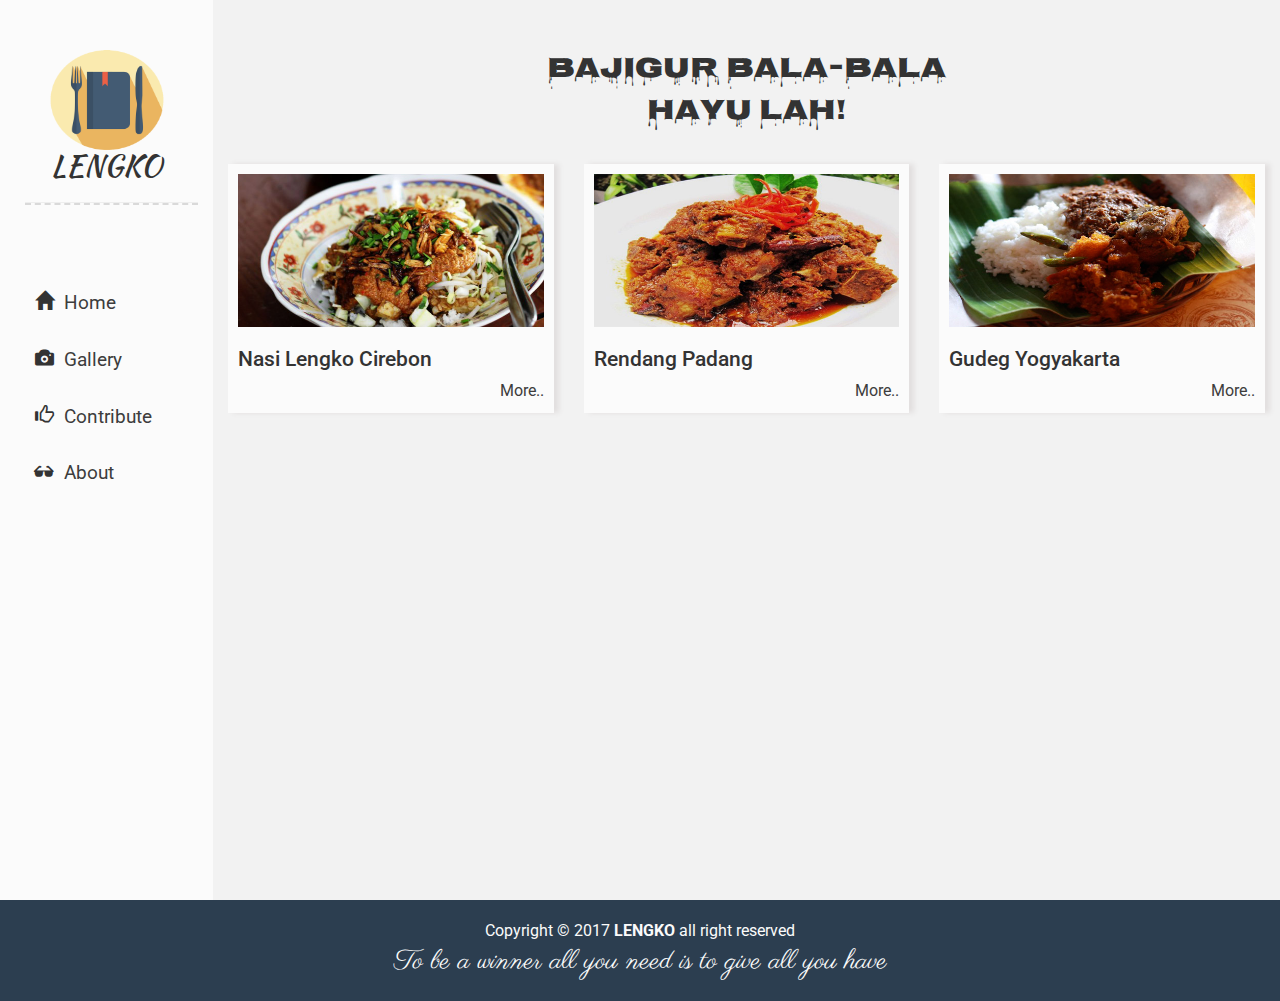
==== index.html @ 7357c733 "home & about" ====
<!DOCTYPE html>
<html>
  <head>
    <meta charset="utf-8">
    <link rel="stylesheet" href="assets/bootstrap/css/bootstrap.css" />
    <link rel="stylesheet" href="assets/custom/css/general.css" />
    <link rel="icon" type="image/x-icon" href="resources/img/favicon.png" />
    <title>LENGKO - Home</title>
  </head>
  <body>
    <div class="container-fluid">
      <div class="row" style="margin-bottom: 0px;">
        <div id="navbar" class="col-md-2">
          <img class="img-center" src="resources/img/logo.png" alt="" width="120px" height="100px" />
          <h1 class="brand-text">LENGKO</h1>
          <hr class="dashed" />

          <ul class="left-navbar" style="margin-top:50px; margin-bottom:100px;">
            <li class="text-left">
              <span class="glyphicon glyphicon-home" aria-hidden="true"></span>&nbsp;
              <a class="navbar-link" href="index.html">Home</a>
            </li>
            <li class="text-left">
              <span class="glyphicon glyphicon-camera" aria-hidden="true"></span>&nbsp;
              <a class="navbar-link" href="gallery.html">Gallery</a>
            </li>
            <li class="text-left">
              <span class="glyphicon glyphicon-thumbs-up" aria-hidden="true"></span>&nbsp;
              <a class="navbar-link" href="contribute.html">Contribute</a>
            </li>
            <li class="text-left">
              <span class="glyphicon glyphicon-sunglasses" aria-hidden="true"></span>&nbsp;
              <a class="navbar-link" href="about.html">About</a>
            </li>
          </ul>
        </div>
        <div id="content" class="col-md-10">

          <div class="row mrg-btm-20">
            <div class="col-md-12 text-center">
              <quote class="nosifer">
                Bajigur bala-bala <br />hayu lah!
              </quote>
            </div>
          </div>

          <div class="row">
            <div class="col-md-4">
              <div class="menu">
                <img src="resources/img/menus/img1-lengko-cirebon.jpg" alt="Nasi Lengko Cirebon" width="100%" height="" />
                <h2 class="menu-title">Nasi Lengko Cirebon</h2>
                <a href="#" class="pull-right">More..</a>
                <br />
              </div>
            </div>
            <div class="col-md-4">
              <div class="menu">
                <img src="resources/img/menus/img2-rendang-padang.jpg" alt="Nasi Lengko Cirebon" width="100%" height="" />
                <h2 class="menu-title">Rendang Padang</h2>
                <a href="#" class="pull-right">More..</a>
                <br />
              </div>
            </div>
            <div class="col-md-4">
              <div class="menu">
                <img src="resources/img/menus/img3-gudeg-yogyakarta.jpg" alt="Nasi Lengko Cirebon" width="100%" height="" />
                <h2 class="menu-title">Gudeg Yogyakarta</h2>
                <a href="#" class="pull-right">More..</a>
                <br />
              </div>
            </div>
          </div>

        </div>
      </div>
      <div class="row footer">
        <div class="col-md-12">
          <div class="text-center">
            Copyright &copy; 2017 <strong>LENGKO</strong> all right reserved <br />
            <quote class="parisienne">To be a winner all you need is to give all you have</quote>
          </div>
        </div>
      </div>
    </div>


    <script type="text/javascript" src="assets/jquery/jquery.js"></script>
    <script type="text/javascript" src="assets/custom/js/general.js"></script>
    <script type="text/javascript" src="assets/bootstrap/js/bootstrap.js"></script>
  </body>
</html>
---- assets/custom/css/general.css ----
@import url('https://fonts.googleapis.com/css?family=Material+Icons|Kaushan+Script|Nosifer|Roboto|Parisienne|Rochester');

body {
  font-family: "Roboto","sans-serif", "Arial", "Verdana";
  font-size: 12pt;
}

a {
  color: #3d3d3d;
}

a:hover, a:active, a:focus {
  color: #1c1b1b;
}

a.navbar-link {
  color: #3d3d3d;
}

a.navbar-link:hover,
a.navbar-link:active,
a.navbar-link:focus{
  text-decoration: none;
  border-bottom: 3px solid #3d3d3d;
}

h1.brand-text {
  margin: 15px 0px 15px 0px;
  text-align: center;
  margin: 0px 5px 5px 5px;
  font-size: 22pt;
  font-family: 'Kaushan Script', cursive;
}

hr.dashed {
  border-bottom: 2px dashed #d9d9d9;
  margin-left: 10px;
}

ul.left-navbar {
  list-style-type: none;
  padding: 5px;
}

ul.left-navbar > li {
  margin: 30px 0px 30px 0px;
  font-size: 14pt;
  padding-left: 15px;
}

quote.nosifer {
  font-size: 22pt;
  font-family: 'Nosifer', cursive;
}

quote.parisienne {
  font-size: 20pt;
  font-family: 'Parisienne', cursive;
}

quote.rochester {
  font-size: 18pt;
  font-family: 'Rochester', cursive;
}

quote.rochester > small {
  font-weight: bolder;
}

div.menu {
  background-color: #fbfbfb;
  box-shadow: 5px 0px 5px #e2dfdf;
  padding: 10px;
  margin-bottom: 10px;
  margin-top: 10px;
}

h2.menu-title {
  font-size: 16pt;
}

div.footer {
  background-color: #2c3e50;
  color: #fbfbfb;
  padding: 20px 0px 20px 0px;
}

#navbar {
  background-color: #fbfbfb;
  padding-top:50px;
  min-height: 100vh;
}

#content {
  background-color: #f2f2f2;
  padding-top:50px;
  min-height: 100vh;
}

.img-center {
  margin-left: auto;
  margin-right: auto;
  display: block;
}

.mrg-btm-20 {
  margin-bottom: 20px;
}

.mrg-btm-30 {
  margin-bottom: 30px;
}
/*
  https://stackoverflow.com/questions/19695784/how-can-i-make-bootstrap-columns-all-the-same-height
*/
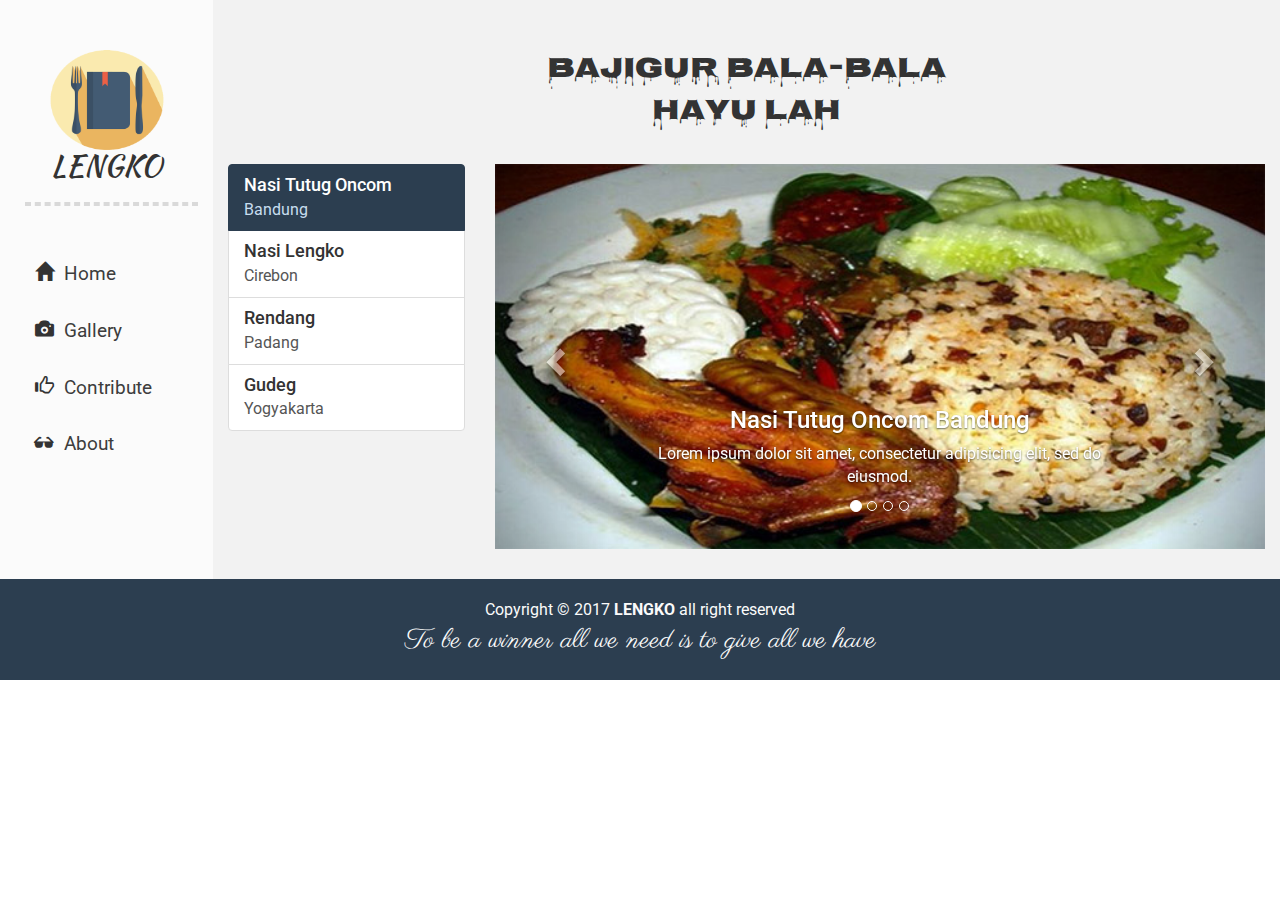
==== commit 4d5f3086: "home, gallery, about" ====
--- a/index.html
+++ b/index.html
@@ -9,13 +9,13 @@
   </head>
   <body>
     <div class="container-fluid">
-      <div class="row" style="margin-bottom: 0px;">
+      <div class="row">
         <div id="navbar" class="col-md-2">
           <img class="img-center" src="resources/img/logo.png" alt="" width="120px" height="100px" />
           <h1 class="brand-text">LENGKO</h1>
           <hr class="dashed" />
 
-          <ul class="left-navbar" style="margin-top:50px; margin-bottom:100px;">
+          <ul class="left-navbar">
             <li class="text-left">
               <span class="glyphicon glyphicon-home" aria-hidden="true"></span>&nbsp;
               <a class="navbar-link" href="index.html">Home</a>
@@ -36,48 +36,104 @@
         </div>
         <div id="content" class="col-md-10">
 
-          <div class="row mrg-btm-20">
+          <div class="row mrg-btm-30">
             <div class="col-md-12 text-center">
               <quote class="nosifer">
-                Bajigur bala-bala <br />hayu lah!
+                Bajigur bala-bala <br />hayu lah
               </quote>
             </div>
           </div>
 
-          <div class="row">
-            <div class="col-md-4">
-              <div class="menu">
-                <img src="resources/img/menus/img1-lengko-cirebon.jpg" alt="Nasi Lengko Cirebon" width="100%" height="" />
-                <h2 class="menu-title">Nasi Lengko Cirebon</h2>
-                <a href="#" class="pull-right">More..</a>
-                <br />
+          <div class="row mrg-btm-30">
+            <div class="col-md-3">
+              <div class="list-group">
+                <a href="#" class="list-group-item active">
+                  <h4 class="list-group-item-heading">Nasi Tutug Oncom</h4>
+                  <p class="list-group-item-text">
+                    Bandung
+                  </p>
+                </a>
+                <a href="#" class="list-group-item">
+                  <h4 class="list-group-item-heading">Nasi Lengko</h4>
+                  <p class="list-group-item-text">
+                    Cirebon
+                  </p>
+                </a>
+                <a href="#" class="list-group-item">
+                  <h4 class="list-group-item-heading">Rendang</h4>
+                  <p class="list-group-item-text">
+                    Padang
+                  </p>
+                </a>
+                <a href="#" class="list-group-item">
+                  <h4 class="list-group-item-heading">Gudeg</h4>
+                  <p class="list-group-item-text">
+                    Yogyakarta
+                  </p>
+                </a>
               </div>
             </div>
-            <div class="col-md-4">
-              <div class="menu">
-                <img src="resources/img/menus/img2-rendang-padang.jpg" alt="Nasi Lengko Cirebon" width="100%" height="" />
-                <h2 class="menu-title">Rendang Padang</h2>
-                <a href="#" class="pull-right">More..</a>
-                <br />
-              </div>
-            </div>
-            <div class="col-md-4">
-              <div class="menu">
-                <img src="resources/img/menus/img3-gudeg-yogyakarta.jpg" alt="Nasi Lengko Cirebon" width="100%" height="" />
-                <h2 class="menu-title">Gudeg Yogyakarta</h2>
-                <a href="#" class="pull-right">More..</a>
-                <br />
-              </div>
+            <div class="col-md-9">
+              <div id="current-product" class="carousel slide" data-ride="carousel">
+                <ol class="carousel-indicators">
+                  <li data-target="#current-product" data-slide-to="0" class="active"></li>
+                  <li data-target="#current-product" data-slide-to="1"></li>
+                  <li data-target="#current-product" data-slide-to="2"></li>
+                  <li data-target="#current-product" data-slide-to="3"></li>
+                </ol>
+
+                <div class="carousel-inner" role="listbox">
+                  <div class="item active">
+                    <img src="resources/img/menus/img4-nasi-tutug-oncom-bandung.jpg" alt="" width="100%" height="250px">
+                    <div class="carousel-caption">
+                      <h3>Nasi Tutug Oncom Bandung</h3>
+                      <p>Lorem ipsum dolor sit amet, consectetur adipisicing elit, sed do eiusmod.</p>
+                    </div>
+                  </div>
+                  <div class="item">
+                    <img src="resources/img/menus/img1-lengko-cirebon.jpg" alt="" width="100%" height="250px">
+                    <div class="carousel-caption">
+                      <h3>Nasi Lengko Cirebon</h3>
+                      <p>Lorem ipsum dolor sit amet, consectetur adipisicing elit, sed do eiusmod.</p>
+                    </div>
+                  </div>
+                  <div class="item">
+                    <img src="resources/img/menus/img2-rendang-padang.jpg" alt="" width="100%" height="250px">
+                    <div class="carousel-caption">
+                      <h3>Rendang Padang</h3>
+                      <p> Ut enim ad minim veniam, quis nostrud exercitation ullamco laboris.</p>
+                    </div>
+                  </div>
+                  <div class="item">
+                    <img src="resources/img/menus/img3-gudeg-yogyakarta.jpg" alt="" width="100%" height="250px">
+                    <div class="carousel-caption">
+                      <h3>Gudeg Yogyakarta</h3>
+                      <p>Duis aute irure dolor in reprehenderit in voluptate velit esse cillum.</p>
+                    </div>
+                  </div>
+
+                </div>
+
+                <a class="left carousel-control" href="#current-product" role="button" data-slide="prev">
+                  <span class="glyphicon glyphicon-chevron-left" aria-hidden="true"></span>
+                  <span class="sr-only">&previous;</span>
+                </a>
+                <a class="right carousel-control" href="#current-product" role="button" data-slide="next">
+                  <span class="glyphicon glyphicon-chevron-right" aria-hidden="true"></span>
+                  <span class="sr-only">&next;</span>
+                </a>
+              </div><!-- end carousel -->
             </div>
           </div>
 
         </div>
       </div>
-      <div class="row footer">
+
+      <div id="footer" class="row">
         <div class="col-md-12">
           <div class="text-center">
             Copyright &copy; 2017 <strong>LENGKO</strong> all right reserved <br />
-            <quote class="parisienne">To be a winner all you need is to give all you have</quote>
+            <quote class="parisienne">To be a winner all we need is to give all we have</quote>
           </div>
         </div>
       </div>
@@ -86,6 +142,7 @@
 
     <script type="text/javascript" src="assets/jquery/jquery.js"></script>
     <script type="text/javascript" src="assets/custom/js/general.js"></script>
+    <script type="text/javascript" src="assets/custom/js/data.js"></script>
     <script type="text/javascript" src="assets/bootstrap/js/bootstrap.js"></script>
   </body>
 </html>
--- a/assets/custom/css/general.css
+++ b/assets/custom/css/general.css
@@ -1,8 +1,14 @@
-@import url('https://fonts.googleapis.com/css?family=Material+Icons|Kaushan+Script|Nosifer|Roboto|Parisienne|Rochester');
+@import url('https://fonts.googleapis.com/css?family=Material+Icons|Kaushan+Script|Nosifer|Roboto|Parisienne|Rochester|Playfair+Display');
+@font-face {
+  font-family: 'MS Mincho';
+  src: url('/../resources/fonts/msmincho.ttf');
+}
 
+html,
 body {
   font-family: "Roboto","sans-serif", "Arial", "Verdana";
   font-size: 12pt;
+  height:100%;
 }
 
 a {
@@ -33,7 +39,7 @@
 }
 
 hr.dashed {
-  border-bottom: 2px dashed #d9d9d9;
+  border: 2px dashed #d9d9d9;
   margin-left: 10px;
 }
 
@@ -48,9 +54,37 @@
   padding-left: 15px;
 }
 
+.list-group > a.active,
+.list-group > a.active:hover,
+.list-group > a.active:focus,
+.list-group > a.active:active {
+  background-color: #2c3e50;
+  color: #ffffff;
+  border-color: #2c3e50;
+}
+
+.list-group > a.active > p {
+  color: #ffffff;
+}
+
+.pagination > li > a {
+  color: #2c3e50;
+}
+
+.pagination > li > a:hover,
+.pagination > li > a:focus {
+  color: #2c3e50;
+}
+
 quote.nosifer {
   font-size: 22pt;
   font-family: 'Nosifer', cursive;
+}
+
+quote.msmincho {
+  font-size: 40pt;
+  font-family: 'MS Mincho', sans-serif;
+  font-weight: bold;
 }
 
 quote.parisienne {
@@ -67,6 +101,15 @@
   font-weight: bolder;
 }
 
+quote.playfair {
+  font-size: 14pt;
+  font-family: 'Playfair Display', cursive;
+}
+
+quote.playfair > small {
+  font-weight: bolder;
+}
+
 div.menu {
   background-color: #fbfbfb;
   box-shadow: 5px 0px 5px #e2dfdf;
@@ -79,28 +122,43 @@
   font-size: 16pt;
 }
 
-div.footer {
-  background-color: #2c3e50;
-  color: #fbfbfb;
-  padding: 20px 0px 20px 0px;
-}
-
 #navbar {
   background-color: #fbfbfb;
   padding-top:50px;
-  min-height: 100vh;
+  min-height: 90vh;
 }
 
 #content {
   background-color: #f2f2f2;
   padding-top:50px;
-  min-height: 100vh;
+  min-height: 90vh;
+}
+
+#footer {
+  background-color: #2c3e50;
+  color: #fbfbfb;
+  padding: 20px 0px 20px 0px;
+  bottom:0px;
 }
 
 .img-center {
   margin-left: auto;
   margin-right: auto;
   display: block;
+}
+
+.obj-center {
+  margin: auto;
+  width: 50%;
+  padding: 10px;
+}
+
+.mrg-top-0 {
+  margin-top: 0px;
+}
+
+.mrg-btm-0 {
+  margin-bottom: 0px;
 }
 
 .mrg-btm-20 {
@@ -110,6 +168,20 @@
 .mrg-btm-30 {
   margin-bottom: 30px;
 }
+
+@media screen and (min-width: @screen-sm-min) {
+
+}
+
 /*
   https://stackoverflow.com/questions/19695784/how-can-i-make-bootstrap-columns-all-the-same-height
 */
+
+.row{
+    overflow: hidden;
+}
+
+[class*="col-"]{
+    margin-bottom: -99999px;
+    padding-bottom: 99999px;
+}
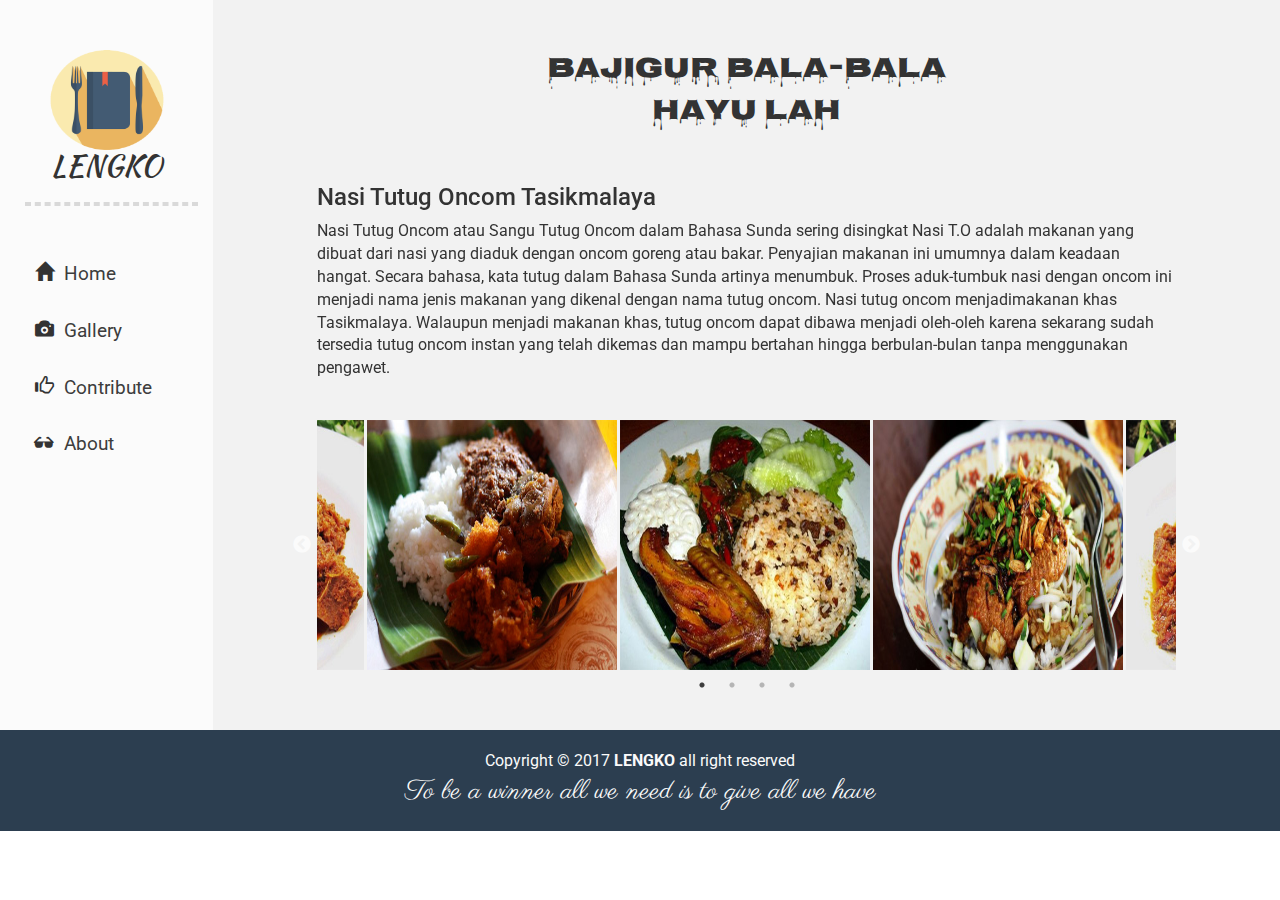
==== commit 521b6b34: "slick, modal, content" ====
--- a/index.html
+++ b/index.html
@@ -3,6 +3,8 @@
   <head>
     <meta charset="utf-8">
     <link rel="stylesheet" href="assets/bootstrap/css/bootstrap.css" />
+    <link rel="stylesheet" href="assets/slick/slick.css" />
+    <link rel="stylesheet" href="assets/slick/slick-theme.css" />
     <link rel="stylesheet" href="assets/custom/css/general.css" />
     <link rel="icon" type="image/x-icon" href="resources/img/favicon.png" />
     <title>LENGKO - Home</title>
@@ -45,84 +47,51 @@
           </div>
 
           <div class="row mrg-btm-30">
-            <div class="col-md-3">
-              <div class="list-group">
-                <a href="#" class="list-group-item active">
-                  <h4 class="list-group-item-heading">Nasi Tutug Oncom</h4>
-                  <p class="list-group-item-text">
-                    Bandung
-                  </p>
-                </a>
-                <a href="#" class="list-group-item">
-                  <h4 class="list-group-item-heading">Nasi Lengko</h4>
-                  <p class="list-group-item-text">
-                    Cirebon
-                  </p>
-                </a>
-                <a href="#" class="list-group-item">
-                  <h4 class="list-group-item-heading">Rendang</h4>
-                  <p class="list-group-item-text">
-                    Padang
-                  </p>
-                </a>
-                <a href="#" class="list-group-item">
-                  <h4 class="list-group-item-heading">Gudeg</h4>
-                  <p class="list-group-item-text">
-                    Yogyakarta
-                  </p>
-                </a>
+            <div class="col-md-push-1 col-md-10 slider-for">
+              <div class="slider-description">
+                <h3>Nasi Tutug Oncom Tasikmalaya</h3>
+                <p>Nasi Tutug Oncom atau Sangu Tutug Oncom dalam Bahasa Sunda sering disingkat Nasi T.O adalah makanan yang dibuat dari nasi yang diaduk dengan oncom goreng atau bakar. Penyajian makanan ini umumnya dalam keadaan hangat. Secara bahasa, kata tutug dalam Bahasa Sunda artinya menumbuk. Proses aduk-tumbuk nasi dengan oncom ini menjadi nama jenis makanan yang dikenal dengan nama tutug oncom. Nasi tutug oncom menjadimakanan khas Tasikmalaya. Walaupun menjadi makanan khas, tutug oncom dapat dibawa menjadi oleh-oleh karena sekarang sudah tersedia tutug oncom instan yang telah dikemas dan mampu bertahan hingga berbulan-bulan tanpa menggunakan pengawet.</p>
+              </div>
+              <div class="slider-description">
+                <h3>Nasi Lengko Cirebon</h3>
+                <p>Sega lengko (nasi lengko dalam bahasa Indonesia) adalah makanan khas masyarakat pantai utara (Cirebon, Indramayu, Brebes, Tegal dan sekitarnya). Makanan khas yang sederhana ini sarat akan protein dan serat serta rendah kalori karena bahan-bahan yang digunakan adalah 100% non-hewani. Bahan-bahannya antara lain: nasi putih (panas-panas lebih baik), tempe goreng, tahu goreng, mentimun (mentah segar, dicacah), tauge (direbus), daun kucai (dipotong kecil-kecil), bawang goreng, bumbu kacang (seperti bumbu rujak, pedas atau tidak, tergantung selera), dan kecap manis. Dan, umumnya kecap manis yang dipergunakan adalah kecap manis encer, bukan yang kental. Disiramkan ke atas semua bahan.</p>
+              </div>
+              <div class="slider-description">
+                <h3>Rendang Padang</h3>
+                <p>Rendang atau randang adalah masakan daging bercita rasa pedas yang menggunakan campuran dari berbagai bumbu dan rempah-rempah. Masakan ini dihasilkan dari proses memasak yang dipanaskan berulang-ulang dengan santan kelapa. Proses memasaknya memakan waktu berjam-jam (biasanya sekitar empat jam) hingga kering dan berwarna hitam pekat. Dalam suhu ruangan, rendang dapat bertahan hingga berminggu-minggu. Rendang yang dimasak dalam waktu yang lebih singkat dan santannya belum mengering disebut kalio, berwarna coklat terang keemasan.</p>
+              </div>
+              <div class="slider-description">
+                <h3>Gudeg Yogyakarta</h3>
+                <p>Gudeg (ejaan bahasa Jawa: ꦒꦸꦝꦼꦒ꧀​, gudheg) adalah makanan khas Yogyakarta dan Jawa Tengah yang terbuat dari nangka muda yang dimasak dengan santan. Perlu waktu berjam-jam untuk membuat masakan ini. Warna coklat biasanya dihasilkan oleh daun jati yang dimasak bersamaan. Gudeg dimakan dengan nasi dan disajikan dengan kuah santan kental (areh), ayam kampung, telur, tahu dan sambal goreng krecek.</p>
               </div>
             </div>
-            <div class="col-md-9">
-              <div id="current-product" class="carousel slide" data-ride="carousel">
-                <ol class="carousel-indicators">
-                  <li data-target="#current-product" data-slide-to="0" class="active"></li>
-                  <li data-target="#current-product" data-slide-to="1"></li>
-                  <li data-target="#current-product" data-slide-to="2"></li>
-                  <li data-target="#current-product" data-slide-to="3"></li>
-                </ol>
+          </div>
+          <div class="row mrg-btm-30">
+            <div class="col-md-push-1 col-md-10 col-xs-push-1 col-xs-10">
 
-                <div class="carousel-inner" role="listbox">
-                  <div class="item active">
-                    <img src="resources/img/menus/img4-nasi-tutug-oncom-bandung.jpg" alt="" width="100%" height="250px">
-                    <div class="carousel-caption">
-                      <h3>Nasi Tutug Oncom Bandung</h3>
-                      <p>Lorem ipsum dolor sit amet, consectetur adipisicing elit, sed do eiusmod.</p>
-                    </div>
-                  </div>
-                  <div class="item">
-                    <img src="resources/img/menus/img1-lengko-cirebon.jpg" alt="" width="100%" height="250px">
-                    <div class="carousel-caption">
-                      <h3>Nasi Lengko Cirebon</h3>
-                      <p>Lorem ipsum dolor sit amet, consectetur adipisicing elit, sed do eiusmod.</p>
-                    </div>
-                  </div>
-                  <div class="item">
-                    <img src="resources/img/menus/img2-rendang-padang.jpg" alt="" width="100%" height="250px">
-                    <div class="carousel-caption">
-                      <h3>Rendang Padang</h3>
-                      <p> Ut enim ad minim veniam, quis nostrud exercitation ullamco laboris.</p>
-                    </div>
-                  </div>
-                  <div class="item">
-                    <img src="resources/img/menus/img3-gudeg-yogyakarta.jpg" alt="" width="100%" height="250px">
-                    <div class="carousel-caption">
-                      <h3>Gudeg Yogyakarta</h3>
-                      <p>Duis aute irure dolor in reprehenderit in voluptate velit esse cillum.</p>
-                    </div>
-                  </div>
+              <div class="slider-nav">
+                <div class="slider-item">
+                  <a href="gallery.html#menu-1">
+                    <img src="resources/img/menus/img4-nasi-tutug-oncom-tasikmalaya.jpg" alt="" width="250px" height="250px">
+                  </a>
+                </div>
+                <div class="slider-item">
+                  <a href="gallery.html#menu-2">
+                    <img src="resources/img/menus/img1-lengko-cirebon.jpg" alt="" width="250px" height="250px">
+                  </a>
+                </div>
+                <div class="slider-item">
+                  <a href="gallery.html#menu-3">
+                    <img src="resources/img/menus/img2-rendang-padang.jpg" alt="" width="250px" height="250px">
+                  </a>
+               </div>
+                <div class="slider-item">
+                  <a href="gallery.html#menu-4">
+                    <img src="resources/img/menus/img3-gudeg-yogyakarta.jpg" alt="" width="250px" height="250px">
+                  </a>
+                </div>
+              </div>
 
-                </div>
-
-                <a class="left carousel-control" href="#current-product" role="button" data-slide="prev">
-                  <span class="glyphicon glyphicon-chevron-left" aria-hidden="true"></span>
-                  <span class="sr-only">&previous;</span>
-                </a>
-                <a class="right carousel-control" href="#current-product" role="button" data-slide="next">
-                  <span class="glyphicon glyphicon-chevron-right" aria-hidden="true"></span>
-                  <span class="sr-only">&next;</span>
-                </a>
-              </div><!-- end carousel -->
             </div>
           </div>
 
@@ -142,7 +111,7 @@
 
     <script type="text/javascript" src="assets/jquery/jquery.js"></script>
     <script type="text/javascript" src="assets/custom/js/general.js"></script>
-    <script type="text/javascript" src="assets/custom/js/data.js"></script>
+    <script type="text/javascript" src="assets/slick/slick.js"></script>
     <script type="text/javascript" src="assets/bootstrap/js/bootstrap.js"></script>
   </body>
 </html>
--- a/assets/custom/css/general.css
+++ b/assets/custom/css/general.css
@@ -78,23 +78,23 @@
 
 quote.nosifer {
   font-size: 22pt;
-  font-family: 'Nosifer', cursive;
+  font-family: 'Nosifer', 'Arial', cursive;
 }
 
 quote.msmincho {
   font-size: 40pt;
-  font-family: 'MS Mincho', sans-serif;
+  font-family: 'MS Mincho', 'Arial', sans-serif;
   font-weight: bold;
 }
 
 quote.parisienne {
   font-size: 20pt;
-  font-family: 'Parisienne', cursive;
+  font-family: 'Parisienne', 'Arial', cursive;
 }
 
 quote.rochester {
   font-size: 18pt;
-  font-family: 'Rochester', cursive;
+  font-family: 'Rochester', 'Arial', cursive;
 }
 
 quote.rochester > small {
@@ -103,7 +103,7 @@
 
 quote.playfair {
   font-size: 14pt;
-  font-family: 'Playfair Display', cursive;
+  font-family: 'Playfair Display', 'Arial', cursive;
 }
 
 quote.playfair > small {
@@ -118,6 +118,10 @@
   margin-top: 10px;
 }
 
+div.menu > img:hover {
+  cursor: pointer;
+}
+
 h2.menu-title {
   font-size: 16pt;
 }
@@ -125,13 +129,11 @@
 #navbar {
   background-color: #fbfbfb;
   padding-top:50px;
-  min-height: 90vh;
 }
 
 #content {
   background-color: #f2f2f2;
   padding-top:50px;
-  min-height: 90vh;
 }
 
 #footer {
@@ -150,7 +152,10 @@
 .obj-center {
   margin: auto;
   width: 50%;
-  padding: 10px;
+  padding: 5px;
+  margin-left: auto;
+  margin-right: auto;
+  display: block;
 }
 
 .mrg-top-0 {
@@ -178,10 +183,94 @@
 */
 
 .row{
-    overflow: hidden;
+  overflow: hidden;
 }
 
 [class*="col-"]{
-    margin-bottom: -99999px;
-    padding-bottom: 99999px;
-}
+  margin-bottom: -99999px;
+  padding-bottom: 99999px;
+}
+
+/*
+  https://www.w3schools.com/howto/howto_css_modals.asp
+*/
+.modal {
+  display: none; /* Hidden by default */
+  position: fixed; /* Stay in place */
+  z-index: 1; /* Sit on top */
+  left: 0;
+  top: 0;
+  width: 100%; /* Full width */
+  height: 100%; /* Full height */
+  overflow: auto; /* Enable scroll if needed */
+  background-color: rgb(0,0,0); /* Fallback color */
+  background-color: rgba(0,0,0,0.4); /* Black w/ opacity */
+  -webkit-animation-name: fadeIn; /* Fade in the background */
+  -webkit-animation-duration: 0.4s;
+  animation-name: fadeIn;
+  animation-duration: 0.4s
+}
+
+/* Modal Content */
+.modal-content {
+  position: fixed;
+  bottom: 0;
+  background-color: #fefefe;
+  width: 100%;
+  -webkit-animation-name: slideIn;
+  -webkit-animation-duration: 0.4s;
+  animation-name: slideIn;
+  animation-duration: 0.4s
+}
+
+/* The Close Button */
+.close {
+  color: #ffffff;
+  float: right;
+  font-size: 28px;
+  font-weight: bold;
+}
+
+.close:hover,
+.close:focus {
+  color: #fefefe;
+  text-decoration: none;
+  cursor: pointer;
+}
+
+.modal-header {
+  padding: 2px 16px;
+  background-color: #2c3e50;
+  color: #fefefe;
+}
+
+.modal-body {
+  padding: 2px 16px;
+}
+
+.modal-footer {
+  padding: 2px 16px;
+  background-color: #2c3e50;
+  color: #fefefe;
+}
+
+/* Add Animation */
+@-webkit-keyframes slideIn {
+    from {bottom: -300px; opacity: 0}
+    to {bottom: 0; opacity: 1}
+}
+
+@keyframes slideIn {
+    from {bottom: -300px; opacity: 0}
+    to {bottom: 0; opacity: 1}
+}
+
+@-webkit-keyframes fadeIn {
+    from {opacity: 0}
+    to {opacity: 1}
+}
+
+@keyframes fadeIn {
+    from {opacity: 0}
+    to {opacity: 1}
+}
